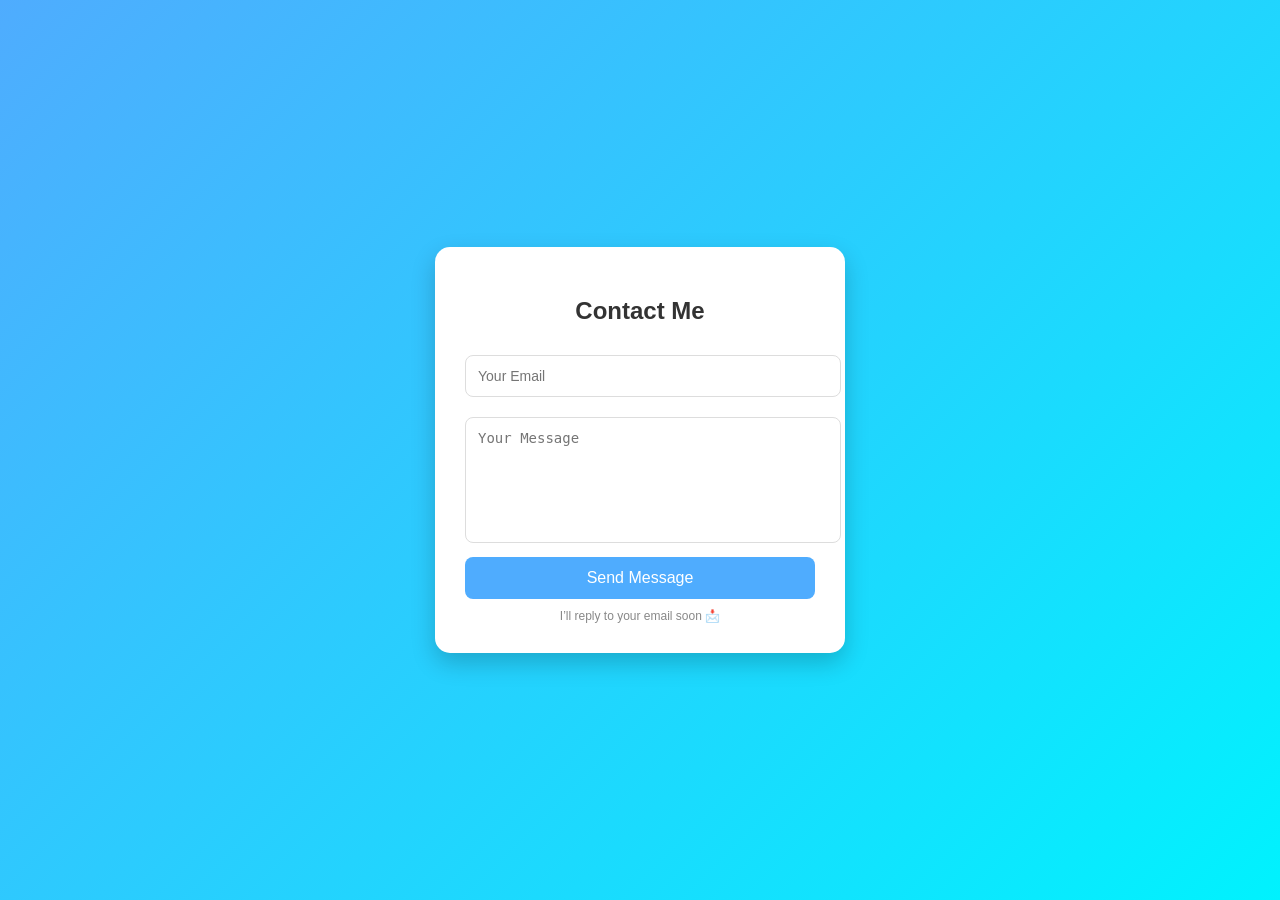
==== !DOCTYPE.html @ 8a3c0327 "Add files via upload" ====
<!DOCTYPE html>
<html lang="en">
<head>
<meta charset="UTF-8">
<meta name="viewport" content="width=device-width, initial-scale=1.0">
<title>Contact Me</title>

<style>
    body {
        margin: 0;
        font-family: Arial, sans-serif;
        background: linear-gradient(135deg, #4facfe, #00f2fe);
        display: flex;
        justify-content: center;
        align-items: center;
        height: 100vh;
    }

    .container {
        background: white;
        padding: 30px;
        border-radius: 15px;
        width: 350px;
        box-shadow: 0 10px 25px rgba(0,0,0,0.2);
        text-align: center;
    }

    h2 {
        margin-bottom: 20px;
        color: #333;
    }

    input, textarea {
        width: 100%;
        padding: 12px;
        margin: 10px 0;
        border: 1px solid #ddd;
        border-radius: 8px;
        font-size: 14px;
    }

    textarea {
        resize: none;
        height: 100px;
    }

    button {
        width: 100%;
        padding: 12px;
        background: #4facfe;
        border: none;
        color: white;
        font-size: 16px;
        border-radius: 8px;
        cursor: pointer;
        transition: 0.3s;
    }

    button:hover {
        background: #00c6ff;
    }

    .footer {
        margin-top: 10px;
        font-size: 12px;
        color: #888;
    }
</style>

</head>
<body>

<div class="container">
    <h2>Contact Me</h2>

    <form action="https://api.web3forms.com/submit" method="POST">

        <!-- YOUR KEY HERE -->
        <input type="hidden" name="access_key" value="a2d155e8-b9ef-43cb-abfc-7348590f3dc4">

        <input type="email" name="email" placeholder="Your Email" required>

        <textarea name="message" placeholder="Your Message" required></textarea>

        <button type="submit">Send Message</button>
    </form>

    <div class="footer">
        I’ll reply to your email soon 📩
    </div>
</div>

</body>
</html>
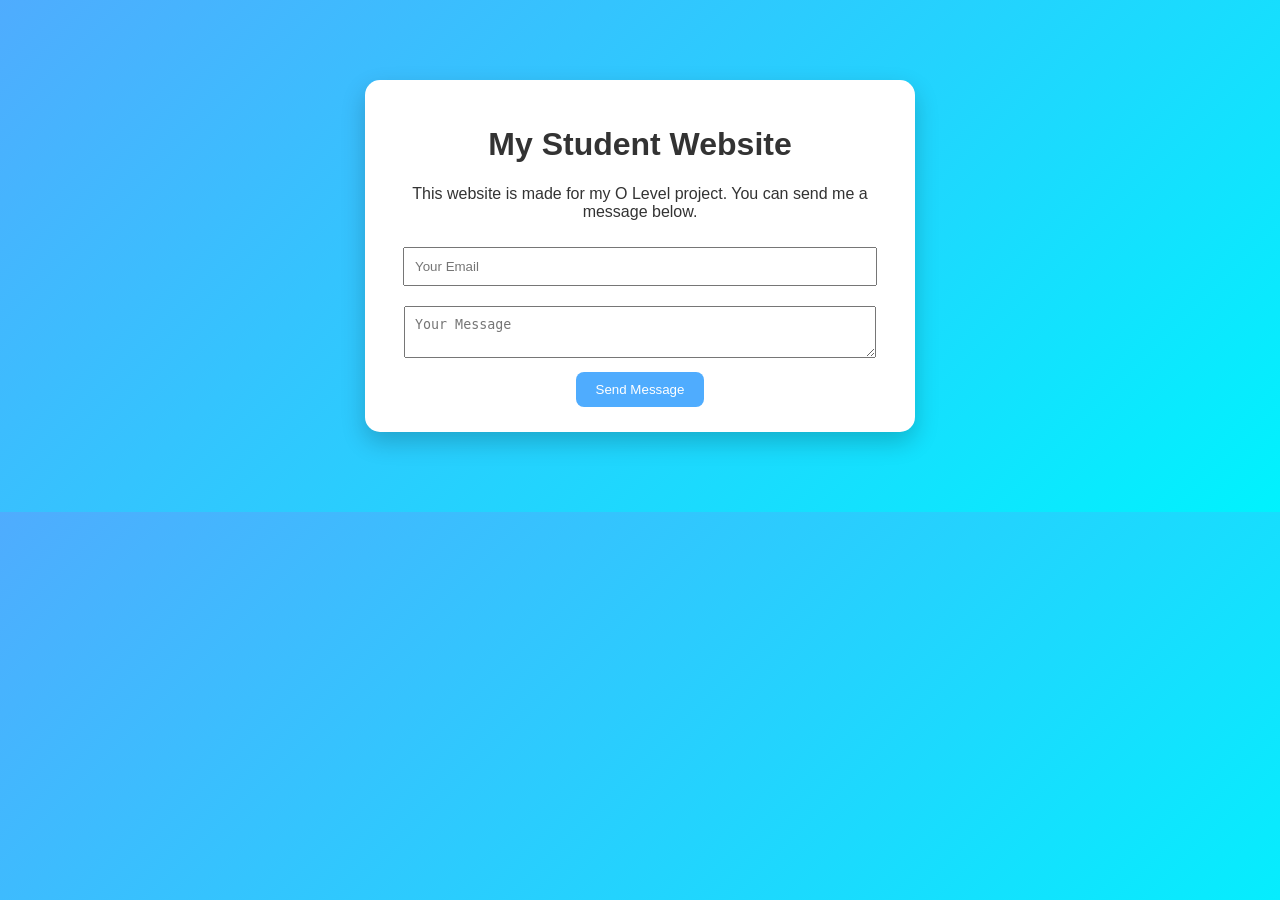
==== commit 58608490: "Add files via upload" ====
--- a/!DOCTYPE.html
+++ b/!DOCTYPE.html
@@ -1,93 +1,70 @@
 <!DOCTYPE html>
 <html lang="en">
 <head>
-<meta charset="UTF-8">
-<meta name="viewport" content="width=device-width, initial-scale=1.0">
-<title>Contact Me</title>
+  <meta charset="UTF-8">
+  <meta name="viewport" content="width=device-width, initial-scale=1.0">
 
-<style>
+  <title>O Level Student Website | Contact Me</title>
+
+  <meta name="description" content="A simple student website where users can send messages directly via contact form. Built for O Level project.">
+
+  <style>
     body {
-        margin: 0;
-        font-family: Arial, sans-serif;
-        background: linear-gradient(135deg, #4facfe, #00f2fe);
-        display: flex;
-        justify-content: center;
-        align-items: center;
-        height: 100vh;
+      font-family: Arial;
+      margin: 0;
+      background: linear-gradient(135deg, #4facfe, #00f2fe);
+      text-align: center;
+      color: #333;
     }
 
     .container {
-        background: white;
-        padding: 30px;
-        border-radius: 15px;
-        width: 350px;
-        box-shadow: 0 10px 25px rgba(0,0,0,0.2);
-        text-align: center;
-    }
-
-    h2 {
-        margin-bottom: 20px;
-        color: #333;
+      background: white;
+      max-width: 500px;
+      margin: 80px auto;
+      padding: 25px;
+      border-radius: 15px;
+      box-shadow: 0 10px 25px rgba(0,0,0,0.2);
     }
 
     input, textarea {
-        width: 100%;
-        padding: 12px;
-        margin: 10px 0;
-        border: 1px solid #ddd;
-        border-radius: 8px;
-        font-size: 14px;
-    }
-
-    textarea {
-        resize: none;
-        height: 100px;
+      width: 90%;
+      padding: 10px;
+      margin: 10px 0;
     }
 
     button {
-        width: 100%;
-        padding: 12px;
-        background: #4facfe;
-        border: none;
-        color: white;
-        font-size: 16px;
-        border-radius: 8px;
-        cursor: pointer;
-        transition: 0.3s;
+      padding: 10px 20px;
+      background: #4facfe;
+      border: none;
+      color: white;
+      cursor: pointer;
+      border-radius: 8px;
     }
+  </style>
+</head>
 
-    button:hover {
-        background: #00c6ff;
-    }
-
-    .footer {
-        margin-top: 10px;
-        font-size: 12px;
-        color: #888;
-    }
-</style>
-
-</head>
 <body>
 
 <div class="container">
-    <h2>Contact Me</h2>
 
-    <form action="https://api.web3forms.com/submit" method="POST">
+  <h1>My Student Website</h1>
 
-        <!-- YOUR KEY HERE -->
-        <input type="hidden" name="access_key" value="a2d155e8-b9ef-43cb-abfc-7348590f3dc4">
+  <p>This website is made for my O Level project. You can send me a message below.</p>
 
-        <input type="email" name="email" placeholder="Your Email" required>
+  <form action="https://api.web3forms.com/submit" method="POST">
 
-        <textarea name="message" placeholder="Your Message" required></textarea>
+    <input type="hidden" name="access_key" value="PASTE_YOUR_ACCESS_KEY_HERE">
 
-        <button type="submit">Send Message</button>
-    </form>
+    <input type="email" name="email" placeholder="Your Email" required>
+    <br>
 
-    <div class="footer">
-        I’ll reply to your email soon 📩
-    </div>
+    <textarea name="message" placeholder="Your Message" required></textarea>
+    <br>
+
+    <button type="submit">Send Message</button>
+
+  </form>
+
 </div>
 
 </body>
